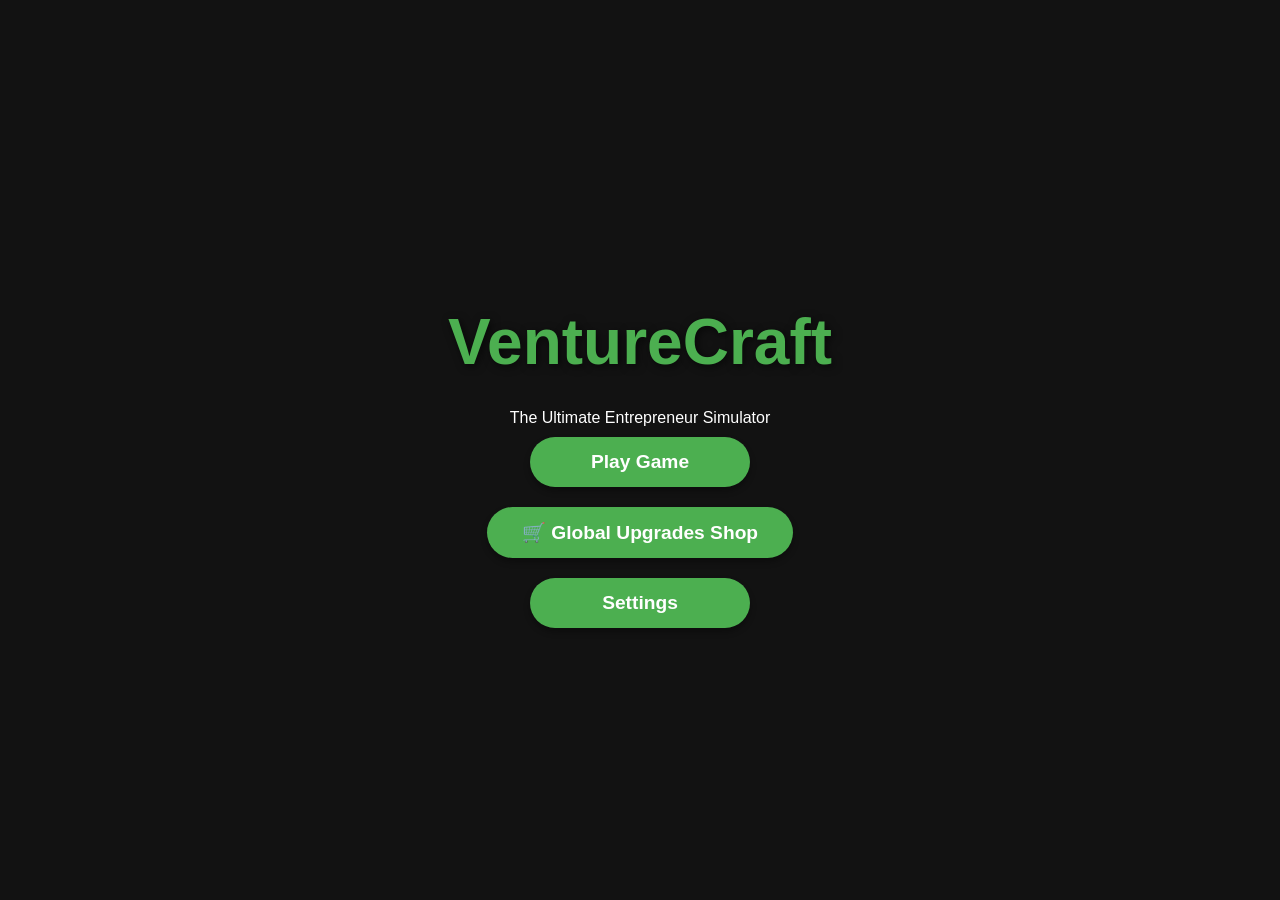
==== index (1).html @ a0d76c43 "Add files via upload" ====
<!DOCTYPE html>
<html lang="en">
<head>
    <meta charset="UTF-8">
    <meta name="viewport" content="width=device-width, initial-scale=1.0">
    <title>VentureCraft - Tycoon Simulator</title>
    <link rel="stylesheet" href="style.css">
</head>
<body>

    <!-- 1. MAIN MENU SCREEN -->
    <div id="menu-screen" class="screen active">
        <h1>VentureCraft</h1>
        <div class="subtitle">The Ultimate Entrepreneur Simulator</div>
        <button class="btn" onclick="switchScreen('mode-screen')">Play Game</button>
        <button class="btn" onclick="switchScreen('shop-screen'); refreshUI();">🛒 Global Upgrades Shop</button>
        <button class="btn" onclick="switchScreen('settings-screen')">Settings</button>
    </div>

    <!-- 2. SETTINGS SCREEN -->
    <div id="settings-screen" class="screen">
        <button class="btn btn-back" onclick="switchScreen('menu-screen')">&larr; Menu</button>
        <h2>Game Settings</h2>
        <button class="btn" onclick="toggleTheme()">Toggle Theme Modality</button>
        <button class="btn" style="background:#f44336;" onclick="resetGame()">Hard Reset Data</button>
    </div>

    <!-- 3. MODE SELECTION SCREEN -->
    <div id="mode-screen" class="screen">
        <button class="btn btn-back" onclick="switchScreen('menu-screen')">&larr; Menu</button>
        <h2>Select an Enterprise Industry</h2>
        <div style="display: flex; gap: 15px; flex-wrap: wrap; justify-content: center;">
            <button class="btn" onclick="startMode('dropshipping')">🌐 Dropshipping E-Commerce</button>
            <button class="btn" onclick="startMode('local')">🏪 Local Retail Business</button>
            <button class="btn" onclick="startMode('farm')">🌾 Agricultural Farm</button>
        </div>
    </div>

    <!-- GLOBAL UPGRADES SHOP SCREEN -->
    <div id="shop-screen" class="screen">
        <button class="btn btn-back" onclick="switchScreen('menu-screen')">&larr; Menu</button>
        <h2>🛒 Global Upgrades Shop</h2>
        <div class="stats-bar" style="margin-bottom: 20px;">
            <span>Capital Check: $<span class="global-money-display">1000</span></span>
        </div>
        <div class="dashboard" style="grid-template-columns: 1fr;">
            <div class="panel">
                <h3>Boost Your Corporate Empire</h3>
                <div class="upgrade-grid">
                    <div class="upgrade-item">
                        <h4>🌐 Dropshipping: AI Ad Targeting</h4>
                        <p>Increases dropshipping automated sales margins by +15% per tier.</p>
                        <p>Current Tier: <strong id="up-drop-tier">0</strong></p>
                        <button class="btn btn-shop" id="btn-up-drop" onclick="buyUpgrade('drop')">Upgrade ($300)</button>
                    </div>
                    <div class="upgrade-item">
                        <h4>🏪 Local Business: Deluxe Interior</h4>
                        <p>Increases base traffic multiplier permanently by +0.3x.</p>
                        <p>Current Tier: <strong id="up-local-tier">0</strong></p>
                        <button class="btn btn-shop" id="btn-up-local" onclick="buyUpgrade('local')">Upgrade ($400)</button>
                    </div>
                    <div class="upgrade-item">
                        <h4>🌾 Farming: Premium Fertilizer</h4>
                        <p>Cuts crop germination and maturation time completely in half!</p>
                        <p>Status: <strong id="up-farm-tier">Not Owned</strong></p>
                        <button class="btn btn-shop" id="btn-up-farm" onclick="buyUpgrade('farm')">Purchase ($600)</button>
                    </div>
                </div>
            </div>
        </div>
    </div>

    <!-- 4. DROPSHIPPING MODULE -->
    <div id="dropshipping-screen" class="screen">
        <button class="btn btn-back" onclick="switchScreen('mode-screen')">&larr; Back</button>
        <div class="stats-bar">
            <span>Capital Check: $<span class="global-money-display">1000</span></span>
            <span>Live SKUs: <span id="drop-count">0</span></span>
        </div>
        <div class="dashboard">
            <div class="panel">
                <h3>E-Com Dashboard</h3>
                <div class="tutorial-box">
                    <strong>🎓 Dropshipping Tutorial:</strong><br>
                    • Use the blueprint module on the right to draft your product asset visual appearance.<br>
                    • Select your target brush color palette asset, list a product description name, and click launch.<br>
                    • Automation algorithms process customer purchase pipeline orders periodically!
                </div>
                <label>Product Listing Name:</label>
                <input type="text" id="drop-name" placeholder="e.g., Cyber Mug">
                <label>Target Marketplace Price ($):</label>
                <input type="number" id="drop-price" placeholder="e.g., 45">
                <button class="btn" style="min-width:100%; margin:10px 0 0 0;" onclick="saveProduct()">🚀 Launch Product Storefront</button>
            </div>
            <div class="panel" id="canvas-container">
                <h3>Product Asset Blueprint Canvas</h3>
                <div class="canvas-controls">
                    <button class="color-swatch active" style="background-color: #4caf50;" onclick="setCanvasColor('#4caf50', this)"></button>
                    <button class="color-swatch" style="background-color: #ff5722;" onclick="setCanvasColor('#ff5722', this)"></button>
                    <button class="color-swatch" style="background-color: #2196f3;" onclick="setCanvasColor('#2196f3', this)"></button>
                    <button class="color-swatch" style="background-color: #ffffff;" onclick="setCanvasColor('#ffffff', this)"></button>
                    <button class="color-swatch" style="background-color: #000000;" onclick="setCanvasColor('#000000', this)"></button>
                </div>
                <canvas id="productCanvas" width="320" height="180"></canvas>
                <button class="btn" style="min-width:auto; padding:6px 20px; font-size:0.9rem; background:#f44336; margin-bottom: 10px;" onclick="clearCanvas()">Wipe Canvas</button>
                <h4 style="margin-top:5px; align-self:flex-start;">Order Fulfilment Ticker:</h4>
                <div id="drop-feed" class="live-log-box" style="width:100%;"></div>
            </div>
        </div>
    </div>

    <!-- 5. LOCAL BUSINESS MODULE -->
    <div id="local-screen" class="screen">
        <button class="btn btn-back" onclick="switchScreen('mode-screen')">&larr; Back</button>
        <div class="stats-bar">
            <span>Capital Check: $<span class="global-money-display">1000</span></span>
            <span>Niche Index: <span id="local-type-display">None</span></span>
        </div>
        <div class="dashboard">
            <div class="panel">
                <h3>Store Strategy Engine</h3>
                <div class="tutorial-box">
                    <strong>🎓 Local Retail Tutorial:</strong><br>
                    • Toggle your business layouts model to update your retail niche catalog lines.<br>
                    • Order commodity supply bundles wholesale to stack item reserves.<br>
                    • Fund customized advertising campaigns to boost traction metrics.<br>
                    • Manually service customers to log dynamic gross profit margins.
                </div>
                <label>Select Store Variant Model:</label>
                <select id="local-niche-select" onchange="changeNiche()">
                    <option value="food">🌮 Gourmet Food Truck Cluster</option>
                    <option value="electronics">⚡ Custom Boutique Computer Shop</option>
                    <option value="clothing">👕 High-Fashion Streetwear Boutique</option>
                </select>
                <button class="btn" style="min-width:100%; margin:5px 0;" onclick="buyInventory()">📦 Restock Wholesale Items (-$100)</button>
                <button class="btn" style="min-width:100%; margin:5px 0; background:#2196f3;" onclick="runMarketing()">📣 Deploy Localized Ads (-$150)</button>
            </div>
            <div class="panel">
                <h3>Operational Registers</h3>
                <p>On-Hand Storage Assets: <strong id="local-inv">0</strong> items</p>
                <p>Demand Traffic Multiplier: <strong id="local-marketing">1.0x</strong></p>
                <button class="btn" style="min-width:100%; margin-top:15px; background:#ff9800; font-size:1.4rem;" onclick="simulateLocalSales()">🏪 Open Shop Counter & Sell</button>
                <h4 style="margin-top:20px;">POS Transaction Log:</h4>
                <div id="local-log" class="live-log-box"></div>
            </div>
        </div>
    </div>

    <!-- 6. FARMING MODULE -->
    <div id="farm-screen" class="screen">
        <button class="btn btn-back" onclick="switchScreen('mode-screen')">&larr; Back</button>
        <div class="stats-bar">
            <span>Capital Check: $<span class="global-money-display">1000</span></span>
            <span>Seed Storage: Wheat: <span id="farm-seeds-wheat">5</span> | Tomato: <span id="farm-seeds-tomato">0</span></span>
        </div>
        <div class="dashboard">
            <div class="panel">
                <h3>Processing Facility & Kitchen</h3>
                <div class="tutorial-box">
                    <strong>🎓 Supply Chain Farming Tutorial:</strong><br>
                    • Purchase seeds of various crop classes from your logistics dock below.<br>
                    • Plant them, tracking maturity timers. Execute reaps once fully golden.<br>
                    • Use processing manufacturing blueprints to cook artisanal grocery dishes.<br>
                    • Sell off prepared food output products direct to global shipping docks.
                </div>
                <div style="display: flex; gap: 5px;">
                    <button class="btn" style="min-width:50%; font-size: 0.9rem; padding: 10px;" onclick="buySeeds('wheat')">🌱 Wheat Seeds (-$25)</button>
                    <button class="btn" style="min-width:50%; font-size: 0.9rem; padding: 10px; background: #e91e63;" onclick="buySeeds('tomato')">🍅 Tomato Seeds (-$40)</button>
                </div>
                <hr style="width:100%; border:1px solid #444; margin:15px 0;">
                <h4>Manufacturing Floor Inventory</h4>
                <p>Raw Grain: <strong id="inv-wheat">0</strong> | Raw Tomatoes: <strong id="inv-tomato">0</strong></p>
                <p>Baked Bread Loaves: <strong id="inv-bread">0</strong> | Fresh Pasta Bowls: <strong id="inv-pasta">0</strong></p>
                <div style="display: grid; grid-template-columns: 1fr 1fr; gap: 5px;">
                    <button class="btn" style="min-width:100%; font-size: 0.85rem; padding: 8px; background:#795548;" onclick="craftFood('bread')">🍞 Bake Bread (2 Wheat)</button>
                    <button class="btn" style="min-width:100%; font-size: 0.85rem; padding: 8px; background:#ff5722;" onclick="craftFood('pasta')">🍝 Cook Pasta (1W + 2T)</button>
                </div>
                <div style="display: grid; grid-template-columns: 1fr 1fr; gap: 5px; margin-top: 5px;">
                    <button class="btn" style="min-width:100%; font-size: 0.85rem; padding: 8px;" onclick="sellFood('bread')">💰 Sell Bread (+$50)</button>
                    <button class="btn" style="min-width:100%; font-size: 0.85rem; padding: 8px; background: #4caf50;" onclick="sellFood('pasta')">💰 Sell Pasta (+$120)</button>
                </div>
            </div>
            <div class="panel">
                <h3>Acre Soil Subplot Grid Layout</h3>
                <div id="farm-grid" class="farm-grid"></div>
            </div>
        </div>
    </div>

    <script src="script.js"></script>
</body>
</html>
---- style.css ----
:root {
    --bg-color: #121212;
    --card-color: #1e1e1e;
    --text-color: #ffffff;
    --accent-color: #4caf50;
    --input-bg: #2d2d2d;
}

body.light-theme {
    --bg-color: #f4f4f9;
    --card-color: #ffffff;
    --text-color: #333333;
    --accent-color: #2e7d32;
    --input-bg: #dddddd;
}

* {
    box-sizing: border-box;
    font-family: 'Segoe UI', Tahoma, Geneva, Verdana, sans-serif;
    transition: background-color 0.2s, color 0.2s;
}

body, html {
    margin: 0;
    padding: 0;
    width: 100%;
    height: 100%;
    background-color: var(--bg-color);
    color: var(--text-color);
    overflow-x: hidden;
}

.screen {
    display: none;
    width: 100%;
    min-height: 100vh;
    flex-direction: column;
    align-items: center;
    justify-content: center;
    padding: 20px;
    position: relative;
}

.active {
    display: flex;
}

h1 { 
    font-size: 4rem; 
    color: var(--accent-color); 
    text-shadow: 2px 2px 8px rgba(0,0,0,0.6); 
    margin-bottom: 30px;
}

h2, h3, h4 {
    margin: 5px 0 15px 0;
}

.btn {
    background-color: var(--accent-color);
    color: white;
    border: none;
    padding: 14px 35px;
    margin: 10px;
    font-size: 1.2rem;
    font-weight: bold;
    cursor: pointer;
    border-radius: 30px;
    box-shadow: 0 4px 6px rgba(0,0,0,0.3);
    min-width: 220px;
    text-align: center;
}

.btn:hover {
    transform: translateY(-2px);
    filter: brightness(1.1);
}

.btn-back {
    background-color: #555555;
    position: absolute;
    top: 20px;
    left: 20px;
    min-width: auto;
    padding: 8px 18px;
    font-size: 0.9rem;
}

.dashboard {
    width: 100%;
    max-width: 1100px;
    display: grid;
    grid-template-columns: 1fr 1.5fr;
    gap: 20px;
    margin-top: 15px;
}

.panel {
    background-color: var(--card-color);
    border-radius: 14px;
    padding: 25px;
    box-shadow: 0 6px 15px rgba(0,0,0,0.4);
    display: flex;
    flex-direction: column;
}

.stats-bar {
    width: 100%;
    max-width: 1100px;
    display: flex;
    justify-content: space-around;
    background-color: var(--card-color);
    padding: 15px;
    border-radius: 10px;
    font-weight: bold;
    font-size: 1.3rem;
    border-bottom: 3px solid var(--accent-color);
    box-shadow: 0 4px 10px rgba(0,0,0,0.2);
}

input, select {
    width: 100%;
    padding: 10px;
    margin-bottom: 15px;
    border-radius: 6px;
    border: 1px solid #555;
    background-color: var(--input-bg);
    color: var(--text-color);
    font-size: 1rem;
}

#canvas-container {
    display: flex;
    flex-direction: column;
    align-items: center;
    justify-content: center;
}

canvas {
    background: #ffffff;
    border: 3px solid var(--accent-color);
    cursor: crosshair;
    border-radius: 8px;
    margin-bottom: 10px;
}

.live-log-box {
    background: rgba(0,0,0,0.2);
    border-radius: 6px;
    padding: 10px;
    height: 150px;
    overflow-y: auto;
    font-family: monospace;
    font-size: 0.9rem;
    border: 1px solid #444;
}

.farm-grid {
    display: grid;
    grid-template-columns: repeat(3, 1fr);
    gap: 15px;
    margin-top: 10px;
}

.plot-card {
    background: rgba(128,128,128,0.15);
    padding: 20px;
    border-radius: 8px;
    text-align: center;
    border: 2px dashed #666;
}

.plot-card.ready {
    border-color: #ff9800;
    background: rgba(255, 152, 0, 0.1);
}

.plot-card.growing {
    border-color: #2196f3;
}

.tutorial-box {
    background: rgba(33, 150, 243, 0.15);
    border-left: 5px solid #2196f3;
    padding: 15px;
    margin-bottom: 20px;
    border-radius: 4px;
    font-size: 0.95rem;
    line-height: 1.5;
}
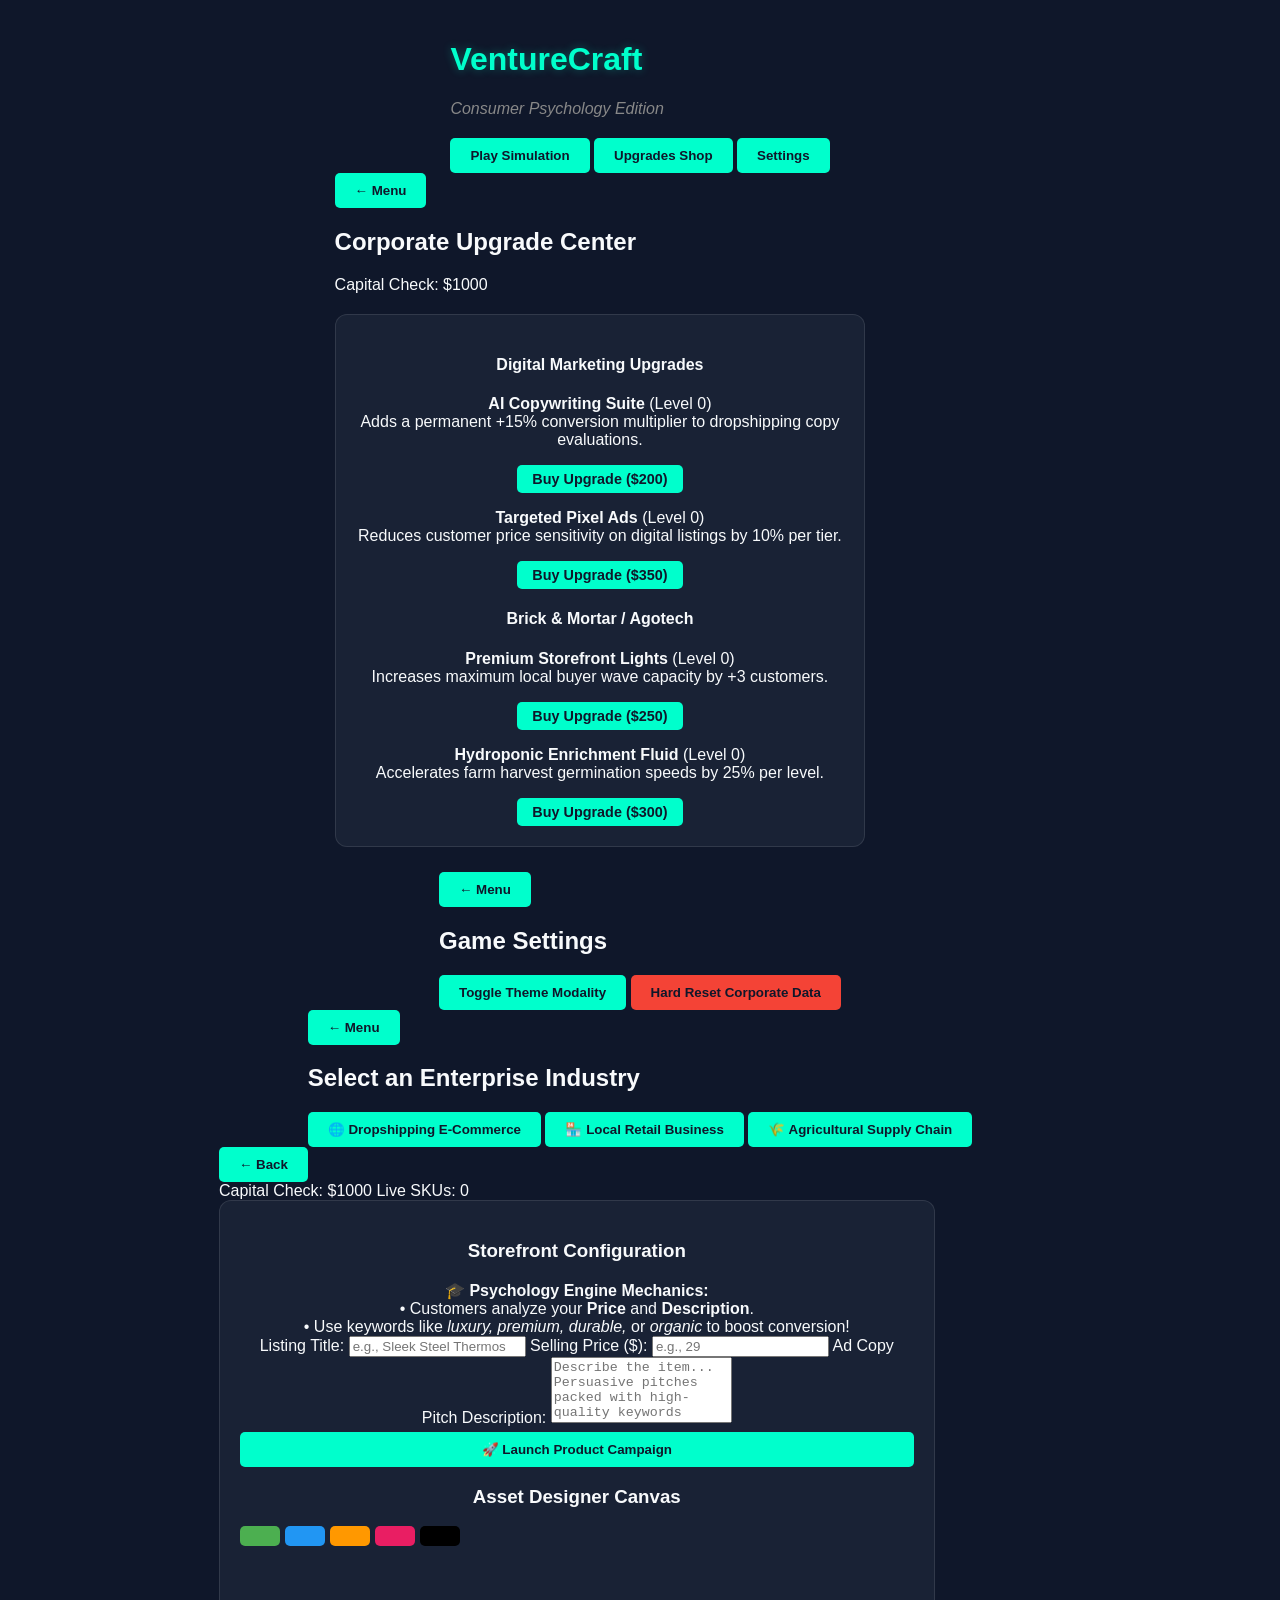
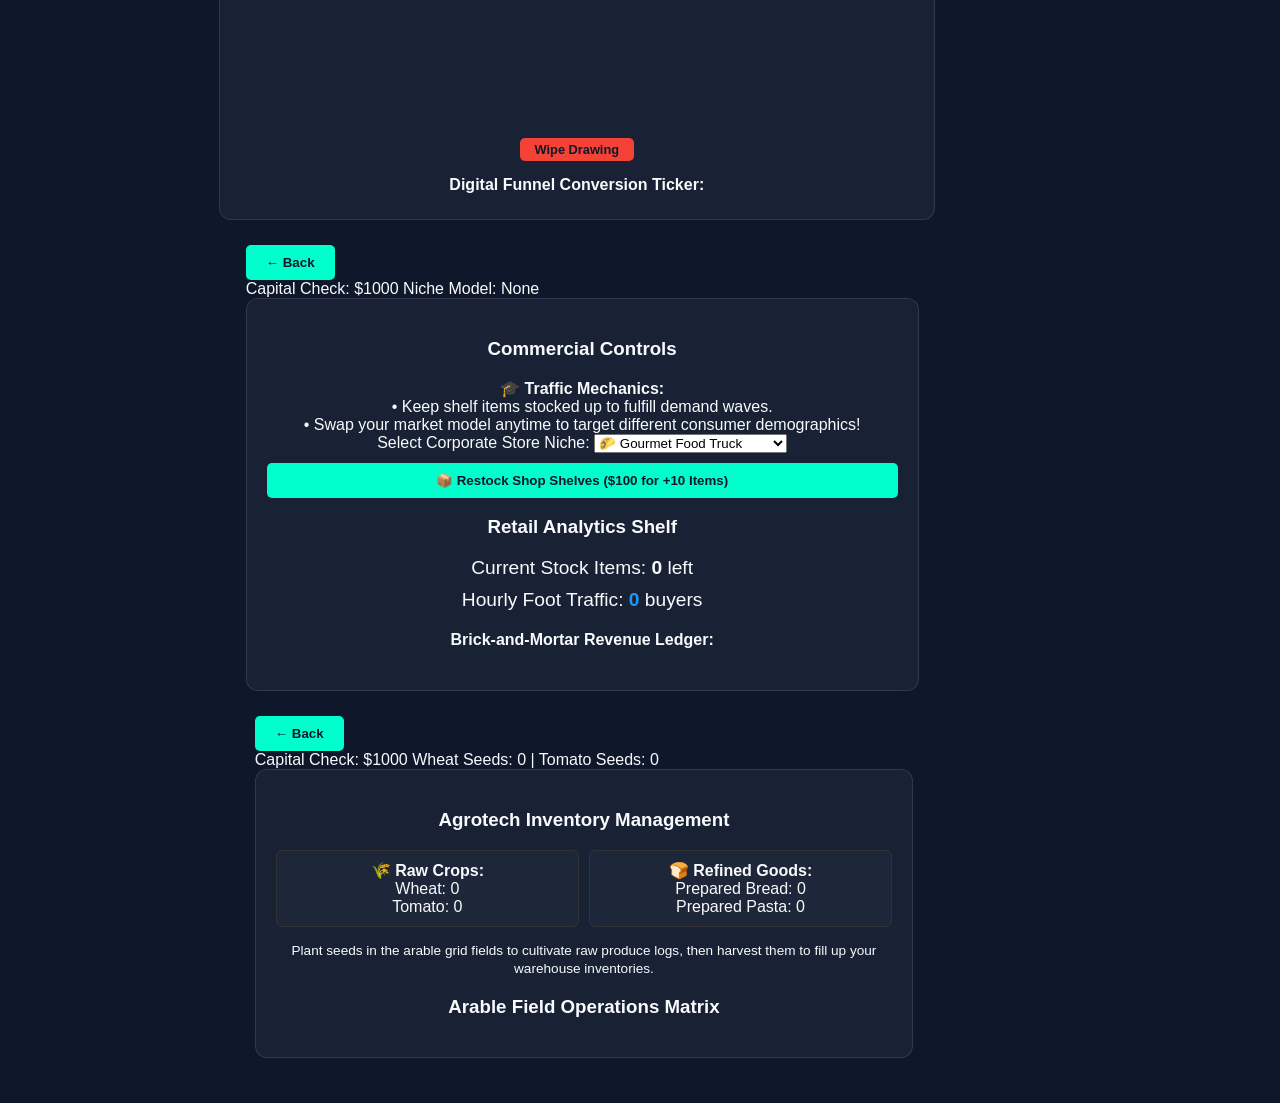
==== commit ec221f44: "Add files via upload" ====
--- a/index (1).html
+++ b/index (1).html
@@ -3,7 +3,7 @@
 <head>
     <meta charset="UTF-8">
     <meta name="viewport" content="width=device-width, initial-scale=1.0">
-    <title>VentureCraft - Tycoon Simulator</title>
+    <title>VentureCraft - Advanced Entrepreneur Simulator</title>
     <link rel="stylesheet" href="style.css">
 </head>
 <body>
@@ -11,182 +11,174 @@
     <!-- 1. MAIN MENU SCREEN -->
     <div id="menu-screen" class="screen active">
         <h1>VentureCraft</h1>
-        <div class="subtitle">The Ultimate Entrepreneur Simulator</div>
-        <button class="btn" onclick="switchScreen('mode-screen')">Play Game</button>
-        <button class="btn" onclick="switchScreen('shop-screen'); refreshUI();">🛒 Global Upgrades Shop</button>
+        <div style="font-style: italic; margin-bottom: 20px; color: #888;">Consumer Psychology Edition</div>
+        <button class="btn" onclick="switchScreen('mode-screen')">Play Simulation</button>
+        <button class="btn" onclick="switchScreen('upgrades-screen')">Upgrades Shop</button>
         <button class="btn" onclick="switchScreen('settings-screen')">Settings</button>
     </div>
 
-    <!-- 2. SETTINGS SCREEN -->
-    <div id="settings-screen" class="screen">
+    <!-- 2. UPGRADES SHOP SCREEN -->
+    <div id="upgrades-screen" class="screen">
         <button class="btn btn-back" onclick="switchScreen('menu-screen')">&larr; Menu</button>
-        <h2>Game Settings</h2>
-        <button class="btn" onclick="toggleTheme()">Toggle Theme Modality</button>
-        <button class="btn" style="background:#f44336;" onclick="resetGame()">Hard Reset Data</button>
-    </div>
-
-    <!-- 3. MODE SELECTION SCREEN -->
-    <div id="mode-screen" class="screen">
-        <button class="btn btn-back" onclick="switchScreen('menu-screen')">&larr; Menu</button>
-        <h2>Select an Enterprise Industry</h2>
-        <div style="display: flex; gap: 15px; flex-wrap: wrap; justify-content: center;">
-            <button class="btn" onclick="startMode('dropshipping')">🌐 Dropshipping E-Commerce</button>
-            <button class="btn" onclick="startMode('local')">🏪 Local Retail Business</button>
-            <button class="btn" onclick="startMode('farm')">🌾 Agricultural Farm</button>
+        <h2>Corporate Upgrade Center</h2>
+        <div class="stats-bar" style="margin-bottom: 20px;">
+            <span>Capital Check: $<span class="global-cash-display">1000</span></span>
         </div>
-    </div>
-
-    <!-- GLOBAL UPGRADES SHOP SCREEN -->
-    <div id="shop-screen" class="screen">
-        <button class="btn btn-back" onclick="switchScreen('menu-screen')">&larr; Menu</button>
-        <h2>🛒 Global Upgrades Shop</h2>
-        <div class="stats-bar" style="margin-bottom: 20px;">
-            <span>Capital Check: $<span class="global-money-display">1000</span></span>
-        </div>
-        <div class="dashboard" style="grid-template-columns: 1fr;">
+        <div class="dashboard" style="grid-template-columns: 1fr 1fr; height: auto; max-width: 900px;">
             <div class="panel">
-                <h3>Boost Your Corporate Empire</h3>
-                <div class="upgrade-grid">
-                    <div class="upgrade-item">
-                        <h4>🌐 Dropshipping: AI Ad Targeting</h4>
-                        <p>Increases dropshipping automated sales margins by +15% per tier.</p>
-                        <p>Current Tier: <strong id="up-drop-tier">0</strong></p>
-                        <button class="btn btn-shop" id="btn-up-drop" onclick="buyUpgrade('drop')">Upgrade ($300)</button>
-                    </div>
-                    <div class="upgrade-item">
-                        <h4>🏪 Local Business: Deluxe Interior</h4>
-                        <p>Increases base traffic multiplier permanently by +0.3x.</p>
-                        <p>Current Tier: <strong id="up-local-tier">0</strong></p>
-                        <button class="btn btn-shop" id="btn-up-local" onclick="buyUpgrade('local')">Upgrade ($400)</button>
-                    </div>
-                    <div class="upgrade-item">
-                        <h4>🌾 Farming: Premium Fertilizer</h4>
-                        <p>Cuts crop germination and maturation time completely in half!</p>
-                        <p>Status: <strong id="up-farm-tier">Not Owned</strong></p>
-                        <button class="btn btn-shop" id="btn-up-farm" onclick="buyUpgrade('farm')">Purchase ($600)</button>
-                    </div>
+                <h4>Digital Marketing Upgrades</h4>
+                <div class="upgrade-item">
+                    <p><strong>AI Copywriting Suite</strong> (Level <span id="up-copy-lvl">0</span>)<br>
+                    Adds a permanent +15% conversion multiplier to dropshipping copy evaluations.</p>
+                    <button class="btn" style="min-width:auto; padding:6px 15px; font-size:0.9rem;" onclick="buyUpgrade('copywriting')">Buy Upgrade ($<span id="up-copy-cost">200</span>)</button>
+                </div>
+                <div class="upgrade-item" style="margin-top: 15px;">
+                    <p><strong>Targeted Pixel Ads</strong> (Level <span id="up-pixel-lvl">0</span>)<br>
+                    Reduces customer price sensitivity on digital listings by 10% per tier.</p>
+                    <button class="btn" style="min-width:auto; padding:6px 15px; font-size:0.9rem;" onclick="buyUpgrade('pixel')">Buy Upgrade ($<span id="up-pixel-cost">350</span>)</button>
+                </div>
+            </div>
+            <div class="panel">
+                <h4>Brick & Mortar / Agotech</h4>
+                <div class="upgrade-item">
+                    <p><strong>Premium Storefront Lights</strong> (Level <span id="up-lights-lvl">0</span>)<br>
+                    Increases maximum local buyer wave capacity by +3 customers.</p>
+                    <button class="btn" style="min-width:auto; padding:6px 15px; font-size:0.9rem;" onclick="buyUpgrade('lights')">Buy Upgrade ($<span id="up-lights-cost">250</span>)</button>
+                </div>
+                <div class="upgrade-item" style="margin-top: 15px;">
+                    <p><strong>Hydroponic Enrichment Fluid</strong> (Level <span id="up-hydro-lvl">0</span>)<br>
+                    Accelerates farm harvest germination speeds by 25% per level.</p>
+                    <button class="btn" style="min-width:auto; padding:6px 15px; font-size:0.9rem;" onclick="buyUpgrade('hydroponics')">Buy Upgrade ($<span id="up-hydro-cost">300</span>)</button>
                 </div>
             </div>
         </div>
     </div>
 
-    <!-- 4. DROPSHIPPING MODULE -->
+    <!-- 3. SETTINGS SCREEN -->
+    <div id="settings-screen" class="screen">
+        <button class="btn btn-back" onclick="switchScreen('menu-screen')">&larr; Menu</button>
+        <h2>Game Settings</h2>
+        <button class="btn" onclick="toggleTheme()">Toggle Theme Modality</button>
+        <button class="btn" style="background:#f44336;" onclick="resetGame()">Hard Reset Corporate Data</button>
+    </div>
+
+    <!-- 4. MODE SELECTION SCREEN -->
+    <div id="mode-screen" class="screen">
+        <button class="btn btn-back" onclick="switchScreen('menu-screen')">&larr; Menu</button>
+        <h2>Select an Enterprise Industry</h2>
+        <button class="btn" onclick="startMode('dropshipping')">🌐 Dropshipping E-Commerce</button>
+        <button class="btn" onclick="startMode('local')">🏪 Local Retail Business</button>
+        <button class="btn" onclick="startMode('farm')">🌾 Agricultural Supply Chain</button>
+    </div>
+
+    <!-- 5. DROPSHIPPING MODULE -->
     <div id="dropshipping-screen" class="screen">
         <button class="btn btn-back" onclick="switchScreen('mode-screen')">&larr; Back</button>
         <div class="stats-bar">
-            <span>Capital Check: $<span class="global-money-display">1000</span></span>
+            <span>Capital Check: $<span class="global-cash-display">1000</span></span>
             <span>Live SKUs: <span id="drop-count">0</span></span>
         </div>
         <div class="dashboard">
             <div class="panel">
-                <h3>E-Com Dashboard</h3>
+                <h3>Storefront Configuration</h3>
                 <div class="tutorial-box">
-                    <strong>🎓 Dropshipping Tutorial:</strong><br>
-                    • Use the blueprint module on the right to draft your product asset visual appearance.<br>
-                    • Select your target brush color palette asset, list a product description name, and click launch.<br>
-                    • Automation algorithms process customer purchase pipeline orders periodically!
+                    <strong>🎓 Psychology Engine Mechanics:</strong><br>
+                    • Customers analyze your <strong>Price</strong> and <strong>Description</strong>.<br>
+                    • Use keywords like <em>luxury, premium, durable,</em> or <em>organic</em> to boost conversion!
                 </div>
-                <label>Product Listing Name:</label>
-                <input type="text" id="drop-name" placeholder="e.g., Cyber Mug">
-                <label>Target Marketplace Price ($):</label>
-                <input type="number" id="drop-price" placeholder="e.g., 45">
-                <button class="btn" style="min-width:100%; margin:10px 0 0 0;" onclick="saveProduct()">🚀 Launch Product Storefront</button>
+                <label>Listing Title:</label>
+                <input type="text" id="drop-name" placeholder="e.g., Sleek Steel Thermos">
+                
+                <label>Selling Price ($):</label>
+                <input type="number" id="drop-price" placeholder="e.g., 29">
+                
+                <label>Ad Copy Pitch Description:</label>
+                <textarea id="drop-desc" placeholder="Describe the item... Persuasive pitches packed with high-quality keywords score premium conversions." rows="4" style="resize:none;"></textarea>
+                
+                <button class="btn" style="min-width:100%; margin:5px 0 0 0;" onclick="saveProduct()">🚀 Launch Product Campaign</button>
             </div>
             <div class="panel" id="canvas-container">
-                <h3>Product Asset Blueprint Canvas</h3>
-                <div class="canvas-controls">
-                    <button class="color-swatch active" style="background-color: #4caf50;" onclick="setCanvasColor('#4caf50', this)"></button>
-                    <button class="color-swatch" style="background-color: #ff5722;" onclick="setCanvasColor('#ff5722', this)"></button>
-                    <button class="color-swatch" style="background-color: #2196f3;" onclick="setCanvasColor('#2196f3', this)"></button>
-                    <button class="color-swatch" style="background-color: #ffffff;" onclick="setCanvasColor('#ffffff', this)"></button>
-                    <button class="color-swatch" style="background-color: #000000;" onclick="setCanvasColor('#000000', this)"></button>
+                <h3>Asset Designer Canvas</h3>
+                <div style="margin-bottom: 8px; display:flex; gap:5px;">
+                    <button class="color-swatch" style="background:#4caf50;" onclick="setCanvasColor('#4caf50')"></button>
+                    <button class="color-swatch" style="background:#2196f3;" onclick="setCanvasColor('#2196f3')"></button>
+                    <button class="color-swatch" style="background:#ff9800;" onclick="setCanvasColor('#ff9800')"></button>
+                    <button class="color-swatch" style="background:#e91e63;" onclick="setCanvasColor('#e91e63')"></button>
+                    <button class="color-swatch" style="background:#000000;" onclick="setCanvasColor('#000000')"></button>
                 </div>
-                <canvas id="productCanvas" width="320" height="180"></canvas>
-                <button class="btn" style="min-width:auto; padding:6px 20px; font-size:0.9rem; background:#f44336; margin-bottom: 10px;" onclick="clearCanvas()">Wipe Canvas</button>
-                <h4 style="margin-top:5px; align-self:flex-start;">Order Fulfilment Ticker:</h4>
-                <div id="drop-feed" class="live-log-box" style="width:100%;"></div>
+                <canvas id="productCanvas" style="width:100%; height:180px;"></canvas>
+                <button class="btn" style="min-width:auto; padding:4px 15px; font-size:0.8rem; background:#f44336; margin-bottom:10px;" onclick="clearCanvas()">Wipe Drawing</button>
+                <h4 style="align-self:flex-start; margin-top:5px; margin-bottom:5px;">Digital Funnel Conversion Ticker:</h4>
+                <div id="drop-feed" class="live-log-box" style="width:100%; flex-grow:1;"></div>
             </div>
         </div>
     </div>
 
-    <!-- 5. LOCAL BUSINESS MODULE -->
+    <!-- 6. LOCAL BUSINESS MODULE -->
     <div id="local-screen" class="screen">
         <button class="btn btn-back" onclick="switchScreen('mode-screen')">&larr; Back</button>
         <div class="stats-bar">
-            <span>Capital Check: $<span class="global-money-display">1000</span></span>
-            <span>Niche Index: <span id="local-type-display">None</span></span>
+            <span>Capital Check: $<span class="global-cash-display">1000</span></span>
+            <span>Niche Model: <span id="local-type-display">None</span></span>
         </div>
         <div class="dashboard">
             <div class="panel">
-                <h3>Store Strategy Engine</h3>
+                <h3>Commercial Controls</h3>
                 <div class="tutorial-box">
-                    <strong>🎓 Local Retail Tutorial:</strong><br>
-                    • Toggle your business layouts model to update your retail niche catalog lines.<br>
-                    • Order commodity supply bundles wholesale to stack item reserves.<br>
-                    • Fund customized advertising campaigns to boost traction metrics.<br>
-                    • Manually service customers to log dynamic gross profit margins.
+                    <strong>🎓 Traffic Mechanics:</strong><br>
+                    • Keep shelf items stocked up to fulfill demand waves.<br>
+                    • Swap your market model anytime to target different consumer demographics!
                 </div>
-                <label>Select Store Variant Model:</label>
+                <label>Select Corporate Store Niche:</label>
                 <select id="local-niche-select" onchange="changeNiche()">
-                    <option value="food">🌮 Gourmet Food Truck Cluster</option>
-                    <option value="electronics">⚡ Custom Boutique Computer Shop</option>
-                    <option value="clothing">👕 High-Fashion Streetwear Boutique</option>
+                    <option value="food">🌮 Gourmet Food Truck</option>
+                    <option value="electronics">⚡ Custom Electronics Shop</option>
                 </select>
-                <button class="btn" style="min-width:100%; margin:5px 0;" onclick="buyInventory()">📦 Restock Wholesale Items (-$100)</button>
-                <button class="btn" style="min-width:100%; margin:5px 0; background:#2196f3;" onclick="runMarketing()">📣 Deploy Localized Ads (-$150)</button>
+                <button class="btn" style="min-width:100%; margin-top:10px;" onclick="buyInventory()">📦 Restock Shop Shelves ($100 for +10 Items)</button>
             </div>
             <div class="panel">
-                <h3>Operational Registers</h3>
-                <p>On-Hand Storage Assets: <strong id="local-inv">0</strong> items</p>
-                <p>Demand Traffic Multiplier: <strong id="local-marketing">1.0x</strong></p>
-                <button class="btn" style="min-width:100%; margin-top:15px; background:#ff9800; font-size:1.4rem;" onclick="simulateLocalSales()">🏪 Open Shop Counter & Sell</button>
-                <h4 style="margin-top:20px;">POS Transaction Log:</h4>
-                <div id="local-log" class="live-log-box"></div>
+                <h3>Retail Analytics Shelf</h3>
+                <div style="font-size: 1.2rem; margin-bottom: 10px;">Current Stock Items: <span id="local-inv" style="color:var(--accent-color); font-weight:bold;">0</span> left</div>
+                <div style="font-size: 1.2rem; margin-bottom: 15px;">Hourly Foot Traffic: <span id="local-traffic-display" style="color:#2196f3; font-weight:bold;">0</span> buyers</div>
+                <h4 style="margin-top:20px;">Brick-and-Mortar Revenue Ledger:</h4>
+                <div id="local-feed" class="live-log-box" style="width:100%; flex-grow:1;"></div>
             </div>
         </div>
     </div>
 
-    <!-- 6. FARMING MODULE -->
+    <!-- 7. AGRICULTURAL SUPPLY CHAIN MODULE -->
     <div id="farm-screen" class="screen">
         <button class="btn btn-back" onclick="switchScreen('mode-screen')">&larr; Back</button>
         <div class="stats-bar">
-            <span>Capital Check: $<span class="global-money-display">1000</span></span>
-            <span>Seed Storage: Wheat: <span id="farm-seeds-wheat">5</span> | Tomato: <span id="farm-seeds-tomato">0</span></span>
+            <span>Capital Check: $<span class="global-cash-display">1000</span></span>
+            <span>Wheat Seeds: <span id="farm-seeds-w">0</span> | Tomato Seeds: <span id="farm-seeds-t">0</span></span>
         </div>
         <div class="dashboard">
             <div class="panel">
-                <h3>Processing Facility & Kitchen</h3>
-                <div class="tutorial-box">
-                    <strong>🎓 Supply Chain Farming Tutorial:</strong><br>
-                    • Purchase seeds of various crop classes from your logistics dock below.<br>
-                    • Plant them, tracking maturity timers. Execute reaps once fully golden.<br>
-                    • Use processing manufacturing blueprints to cook artisanal grocery dishes.<br>
-                    • Sell off prepared food output products direct to global shipping docks.
+                <h3>Agrotech Inventory Management</h3>
+                <div style="display:grid; grid-template-columns: 1fr 1fr; gap:10px; margin-bottom:15px;">
+                    <div style="background:rgba(255,255,255,0.02); padding:10px; border-radius:6px; border:1px solid #333;">
+                        <strong>🌾 Raw Crops:</strong><br>
+                        Wheat: <span id="inv-wheat">0</span><br>
+                        Tomato: <span id="inv-tomato">0</span>
+                    </div>
+                    <div style="background:rgba(255,255,255,0.02); padding:10px; border-radius:6px; border:1px solid #333;">
+                        <strong>🍞 Refined Goods:</strong><br>
+                        Prepared Bread: <span id="inv-bread">0</span><br>
+                        Prepared Pasta: <span id="inv-pasta">0</span>
+                    </div>
                 </div>
-                <div style="display: flex; gap: 5px;">
-                    <button class="btn" style="min-width:50%; font-size: 0.9rem; padding: 10px;" onclick="buySeeds('wheat')">🌱 Wheat Seeds (-$25)</button>
-                    <button class="btn" style="min-width:50%; font-size: 0.9rem; padding: 10px; background: #e91e63;" onclick="buySeeds('tomato')">🍅 Tomato Seeds (-$40)</button>
-                </div>
-                <hr style="width:100%; border:1px solid #444; margin:15px 0;">
-                <h4>Manufacturing Floor Inventory</h4>
-                <p>Raw Grain: <strong id="inv-wheat">0</strong> | Raw Tomatoes: <strong id="inv-tomato">0</strong></p>
-                <p>Baked Bread Loaves: <strong id="inv-bread">0</strong> | Fresh Pasta Bowls: <strong id="inv-pasta">0</strong></p>
-                <div style="display: grid; grid-template-columns: 1fr 1fr; gap: 5px;">
-                    <button class="btn" style="min-width:100%; font-size: 0.85rem; padding: 8px; background:#795548;" onclick="craftFood('bread')">🍞 Bake Bread (2 Wheat)</button>
-                    <button class="btn" style="min-width:100%; font-size: 0.85rem; padding: 8px; background:#ff5722;" onclick="craftFood('pasta')">🍝 Cook Pasta (1W + 2T)</button>
-                </div>
-                <div style="display: grid; grid-template-columns: 1fr 1fr; gap: 5px; margin-top: 5px;">
-                    <button class="btn" style="min-width:100%; font-size: 0.85rem; padding: 8px;" onclick="sellFood('bread')">💰 Sell Bread (+$50)</button>
-                    <button class="btn" style="min-width:100%; font-size: 0.85rem; padding: 8px; background: #4caf50;" onclick="sellFood('pasta')">💰 Sell Pasta (+$120)</button>
+                <div class="tutorial-box" style="font-size:0.85rem; line-height:1.3;">
+                    Plant seeds in the arable grid fields to cultivate raw produce logs, then harvest them to fill up your warehouse inventories.
                 </div>
             </div>
             <div class="panel">
-                <h3>Acre Soil Subplot Grid Layout</h3>
-                <div id="farm-grid" class="farm-grid"></div>
+                <h3>Arable Field Operations Matrix</h3>
+                <div id="farmPlotsContainer" class="farm-grid"></div>
             </div>
         </div>
     </div>
 
     <script src="script.js"></script>
 </body>
-</html>
+</html>
--- a/style.css
+++ b/style.css
@@ -1,190 +1,89 @@
 :root {
-    --bg-color: #121212;
-    --card-color: #1e1e1e;
-    --text-color: #ffffff;
-    --accent-color: #4caf50;
-    --input-bg: #2d2d2d;
+    --bg-dark: #0f172a;
+    --panel-bg: rgba(30, 41, 59, 0.7);
+    --accent: #00ffcc;
+    --text-main: #f8fafc;
 }
 
-body.light-theme {
-    --bg-color: #f4f4f9;
-    --card-color: #ffffff;
-    --text-color: #333333;
-    --accent-color: #2e7d32;
-    --input-bg: #dddddd;
+body {
+    background-color: var(--bg-dark);
+    color: var(--text-main);
+    font-family: 'Segoe UI', Tahoma, Geneva, Verdana, sans-serif;
+    margin: 0;
+    padding: 20px;
+    display: flex;
+    flex-direction: column;
+    align-items: center;
 }
 
-* {
-    box-sizing: border-box;
-    font-family: 'Segoe UI', Tahoma, Geneva, Verdana, sans-serif;
-    transition: background-color 0.2s, color 0.2s;
-}
-
-body, html {
-    margin: 0;
-    padding: 0;
-    width: 100%;
-    height: 100%;
-    background-color: var(--bg-color);
-    color: var(--text-color);
-    overflow-x: hidden;
-}
-
-.screen {
-    display: none;
-    width: 100%;
-    min-height: 100vh;
-    flex-direction: column;
-    align-items: center;
-    justify-content: center;
-    padding: 20px;
-    position: relative;
-}
-
-.active {
-    display: flex;
-}
-
-h1 { 
-    font-size: 4rem; 
-    color: var(--accent-color); 
-    text-shadow: 2px 2px 8px rgba(0,0,0,0.6); 
-    margin-bottom: 30px;
-}
-
-h2, h3, h4 {
-    margin: 5px 0 15px 0;
-}
-
-.btn {
-    background-color: var(--accent-color);
-    color: white;
-    border: none;
-    padding: 14px 35px;
-    margin: 10px;
-    font-size: 1.2rem;
-    font-weight: bold;
-    cursor: pointer;
-    border-radius: 30px;
-    box-shadow: 0 4px 6px rgba(0,0,0,0.3);
-    min-width: 220px;
-    text-align: center;
-}
-
-.btn:hover {
-    transform: translateY(-2px);
-    filter: brightness(1.1);
-}
-
-.btn-back {
-    background-color: #555555;
-    position: absolute;
-    top: 20px;
-    left: 20px;
-    min-width: auto;
-    padding: 8px 18px;
-    font-size: 0.9rem;
+h1 {
+    color: var(--accent);
+    text-shadow: 0 0 10px rgba(0, 255, 204, 0.3);
 }
 
 .dashboard {
-    width: 100%;
-    max-width: 1100px;
-    display: grid;
-    grid-template-columns: 1fr 1.5fr;
-    gap: 20px;
-    margin-top: 15px;
+    background: var(--panel-bg);
+    border: 1px solid rgba(255, 255, 255, 0.1);
+    backdrop-filter: blur(12px);
+    border-radius: 12px;
+    padding: 20px;
+    width: 80%;
+    max-width: 800px;
+    text-align: center;
+    margin-bottom: 25px;
 }
 
-.panel {
-    background-color: var(--card-color);
-    border-radius: 14px;
-    padding: 25px;
-    box-shadow: 0 6px 15px rgba(0,0,0,0.4);
-    display: flex;
-    flex-direction: column;
+#money-display {
+    font-size: 2.5rem;
+    font-weight: bold;
+    color: var(--accent);
 }
 
-.stats-bar {
-    width: 100%;
-    max-width: 1100px;
-    display: flex;
-    justify-content: space-around;
-    background-color: var(--card-color);
-    padding: 15px;
-    border-radius: 10px;
-    font-weight: bold;
-    font-size: 1.3rem;
-    border-bottom: 3px solid var(--accent-color);
-    box-shadow: 0 4px 10px rgba(0,0,0,0.2);
+.shop-grid {
+    display: grid;
+    grid-template-columns: repeat(auto-fit, minmax(200px, 1fr));
+    gap: 20px;
+    width: 80%;
+    max-width: 800px;
+    margin-bottom: 25px;
 }
 
-input, select {
-    width: 100%;
-    padding: 10px;
-    margin-bottom: 15px;
-    border-radius: 6px;
-    border: 1px solid #555;
-    background-color: var(--input-bg);
-    color: var(--text-color);
-    font-size: 1rem;
+.shop-card {
+    background: rgba(15, 23, 42, 0.6);
+    border: 1px solid rgba(0, 255, 204, 0.2);
+    border-radius: 8px;
+    padding: 15px;
+    text-align: center;
+    transition: transform 0.2s;
 }
 
-#canvas-container {
-    display: flex;
-    flex-direction: column;
-    align-items: center;
-    justify-content: center;
+.shop-card:hover {
+    transform: translateY(-4px);
+    border-color: var(--accent);
 }
 
-canvas {
-    background: #ffffff;
-    border: 3px solid var(--accent-color);
-    cursor: crosshair;
-    border-radius: 8px;
-    margin-bottom: 10px;
+button {
+    background: var(--accent);
+    color: #0f172a;
+    border: none;
+    padding: 10px 20px;
+    font-weight: bold;
+    border-radius: 5px;
+    cursor: pointer;
+    transition: background 0.2s;
 }
 
-.live-log-box {
-    background: rgba(0,0,0,0.2);
-    border-radius: 6px;
-    padding: 10px;
-    height: 150px;
-    overflow-y: auto;
-    font-family: monospace;
-    font-size: 0.9rem;
-    border: 1px solid #444;
+button:hover {
+    background: #00cca3;
+    box-shadow: 0 0 8px rgba(0, 255, 204, 0.5);
 }
 
-.farm-grid {
-    display: grid;
-    grid-template-columns: repeat(3, 1fr);
-    gap: 15px;
-    margin-top: 10px;
+#design-canvas {
+    background: #1e293b;
+    border: 2px solid var(--accent);
+    border-radius: 8px;
+    cursor: crosshair;
+    width: 100%;
+    height: 300px;
+    max-width: 800px;
 }
-
-.plot-card {
-    background: rgba(128,128,128,0.15);
-    padding: 20px;
-    border-radius: 8px;
-    text-align: center;
-    border: 2px dashed #666;
-}
-
-.plot-card.ready {
-    border-color: #ff9800;
-    background: rgba(255, 152, 0, 0.1);
-}
-
-.plot-card.growing {
-    border-color: #2196f3;
-}
-
-.tutorial-box {
-    background: rgba(33, 150, 243, 0.15);
-    border-left: 5px solid #2196f3;
-    padding: 15px;
-    margin-bottom: 20px;
-    border-radius: 4px;
-    font-size: 0.95rem;
-    line-height: 1.5;
-}
